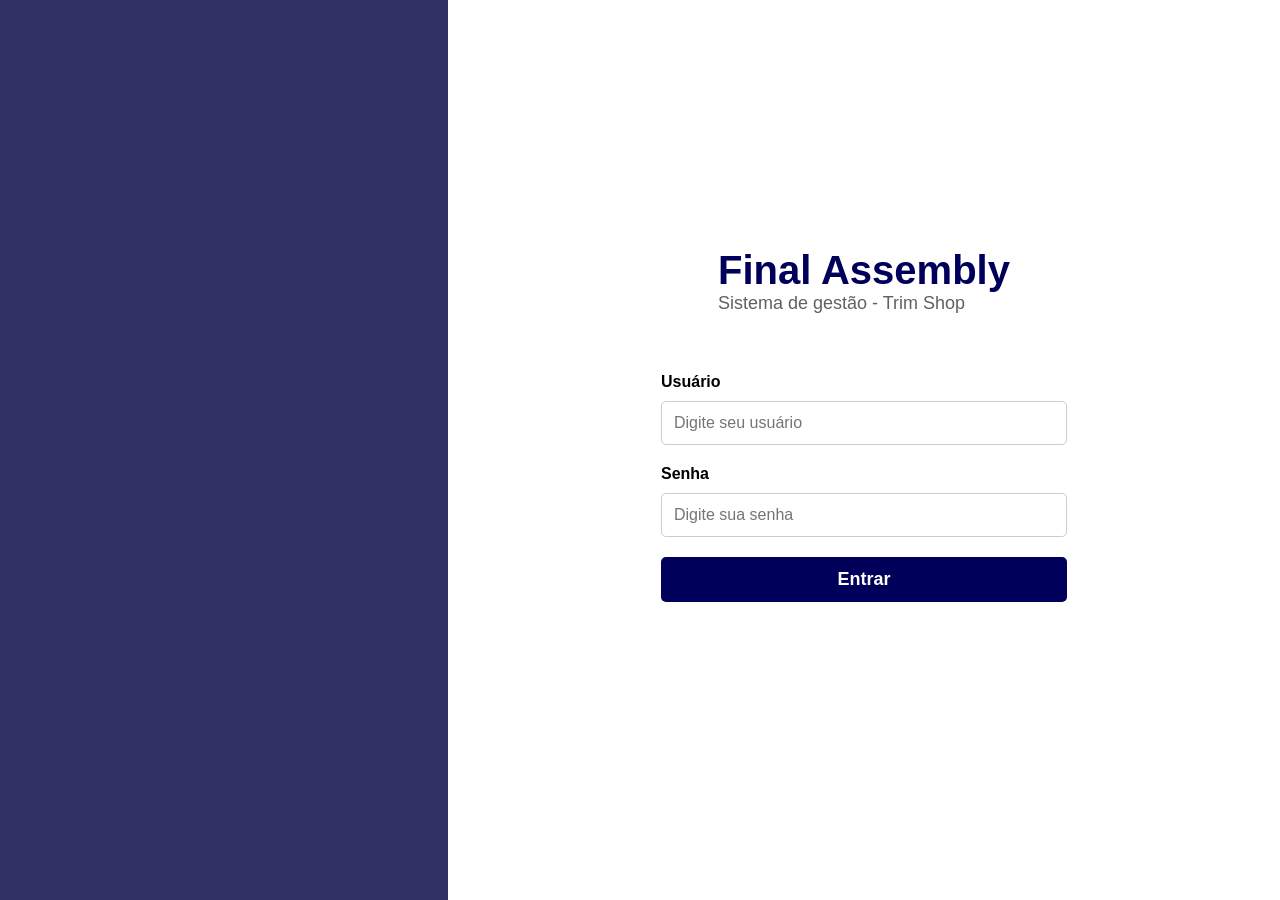
==== login.html @ 061f5e67 "Initial commit" ====
<!DOCTYPE html>
<html lang="en">
<head>
    <meta charset="UTF-8">
    <meta name="viewport" content="width=device-width, initial-scale=1.0">
    <title>Final Assembly</title>
    <link rel="stylesheet" href="styles/login/style.css">
    <link rel="stylesheet" href="styles/login/mediaqueries.css">
</head>
<body>
    <main>
        <article>

        </article>
        
        <section>
            <div id="title">
                <h1>Final Assembly</h1>
                <p>Sistema de gestão - Trim Shop</p>
            </div>
            <form action="index.html" method="post">
                <div id="usuario">
                    <label>Usuário</label>
                    <input type="text" name="username" placeholder="Digite seu usuário"  class="input-box">
                </div>

                <div id="senha">
                    <label>Senha</label>
                    <input type="password" name="password" placeholder="Digite sua senha"  class="input-box">
                </div>
                    
                <button type="submit" id="btn-login">Entrar</button>

            </form>
        </section>
    </main>
</body>
</html>
---- styles/login/style.css ----
/*
MOBILE FIRST
0 - 768px
*/


@keyframes aparecer {
    from {
        opacity: 0;
        transform: translateY(20px);
    }
    to {
        opacity: 1;
        transform: translateY(0);
    }
}

body{
    padding: 0;
    margin: 0;
    font-family: 'Segoe UI', Tahoma, Geneva, Verdana, sans-serif;
    background-color: #f1f1f1;
    animation: aparecer 0.3s ease-out;
}


main {
    display: flex;
    height: 100vh;  
    width: 100%;
}

section {
    width: 100%;
    display: flex;
    flex-direction: column;
    justify-content: center; 
    align-items: center;  
    background-color: white;
}


#title h1{
    font-size: 40px;
    margin-bottom: 10px;
    color: #00005A;
    margin: 0;
    padding: 0;
}

#title p{
    font-size: 18px;
    color: #616161;
    margin: 0;
    padding: 0;
    margin-bottom: 20%;
}

form{
    margin-bottom: 50px;
}

#usuario{
    display: flex;
    flex-direction: column;
    gap: 10px;
}

#usuario label{
    font-size: 16px;
    font-weight: bolder;
    color: #000000;
}

.input-box{
    width: 400px;
    height: 40px;
    margin-bottom: 20px;
    font-size: 16px;
    border: 1px solid #ccc;
    border-radius: 5px;
    text-indent: 10px;
}

.input-box:focus{
    outline: none;
    border: 1px solid #ccc;
}

#senha{
    display: flex;
    flex-direction: column;
    gap: 10px;
}

#senha label{
    font-size: 16px;
    font-weight: bolder;
    color: #000000;
}

#btn-login{
    width: 406px;
    height: 45px;
    background-color: #00005A;
    color: white;
    font-size: 18px;
    font-weight: bolder;
    border: none;
    border-radius: 5px;
    cursor: pointer;
    padding: 0;
}

div{
    padding:0;
    margin:0;
}

#btn-login:hover{
    background-color: #3333AA;
}
---- styles/login/mediaqueries.css ----
@media screen and (min-width:768px) {

    @keyframes aparecer {
        from {
            opacity: 0;
            transform: translateY(20px);
        }
        to {
            opacity: 1;
            transform: translateY(0);
        }
    }

    body{
        padding: 0;
        margin: 0;
        font-family: 'Segoe UI', Tahoma, Geneva, Verdana, sans-serif;
        background-color: #f1f1f1;
        animation: aparecer 0.3s ease-out;
    }


    main {
        display: flex;
        height: 100vh;  
        width: 100%;
    }

    article {
        width: 35%; 
        height: 100%;
        background-color: rgba(29, 29, 87, 0.904);
    }

    article img {
        width: 100%;
        height: 100%;
        object-fit: cover;
        display: block; 
    }

    section {
        width: 65%;
        display: flex;
        flex-direction: column;
        justify-content: center; 
        align-items: center;  
        background-color: white;
    }


    #title h1{
        font-size: 40px;
        margin-bottom: 10px;
        color: #00005A;
        margin: 0;
        padding: 0;
    }

    #title p{
        font-size: 18px;
        color: #616161;
        margin: 0;
        padding: 0;
        margin-bottom: 20%;
    }

    form{
        margin-bottom: 50px;
    }

    #usuario{
        display: flex;
        flex-direction: column;
        gap: 10px;
    }

    #usuario label{
        font-size: 16px;
        font-weight: bolder;
        color: #000000;
    }

    .input-box{
        width: 400px;
        height: 40px;
        margin-bottom: 20px;
        font-size: 16px;
        border: 1px solid #ccc;
        border-radius: 5px;
        text-indent: 10px;
    }

    .input-box:focus{
        outline: none;
        border: 1px solid #ccc;
    }

    #senha{
        display: flex;
        flex-direction: column;
        gap: 10px;
    }

    #senha label{
        font-size: 16px;
        font-weight: bolder;
        color: #000000;
    }

    #btn-login{
        width: 406px;
        height: 45px;
        background-color: #00005A;
        color: white;
        font-size: 18px;
        font-weight: bolder;
        border: none;
        border-radius: 5px;
        cursor: pointer;
        padding: 0;
    }

    div{
        padding:0;
        margin:0;
    }

    #btn-login:hover{
        background-color: #3333AA;
    }

}
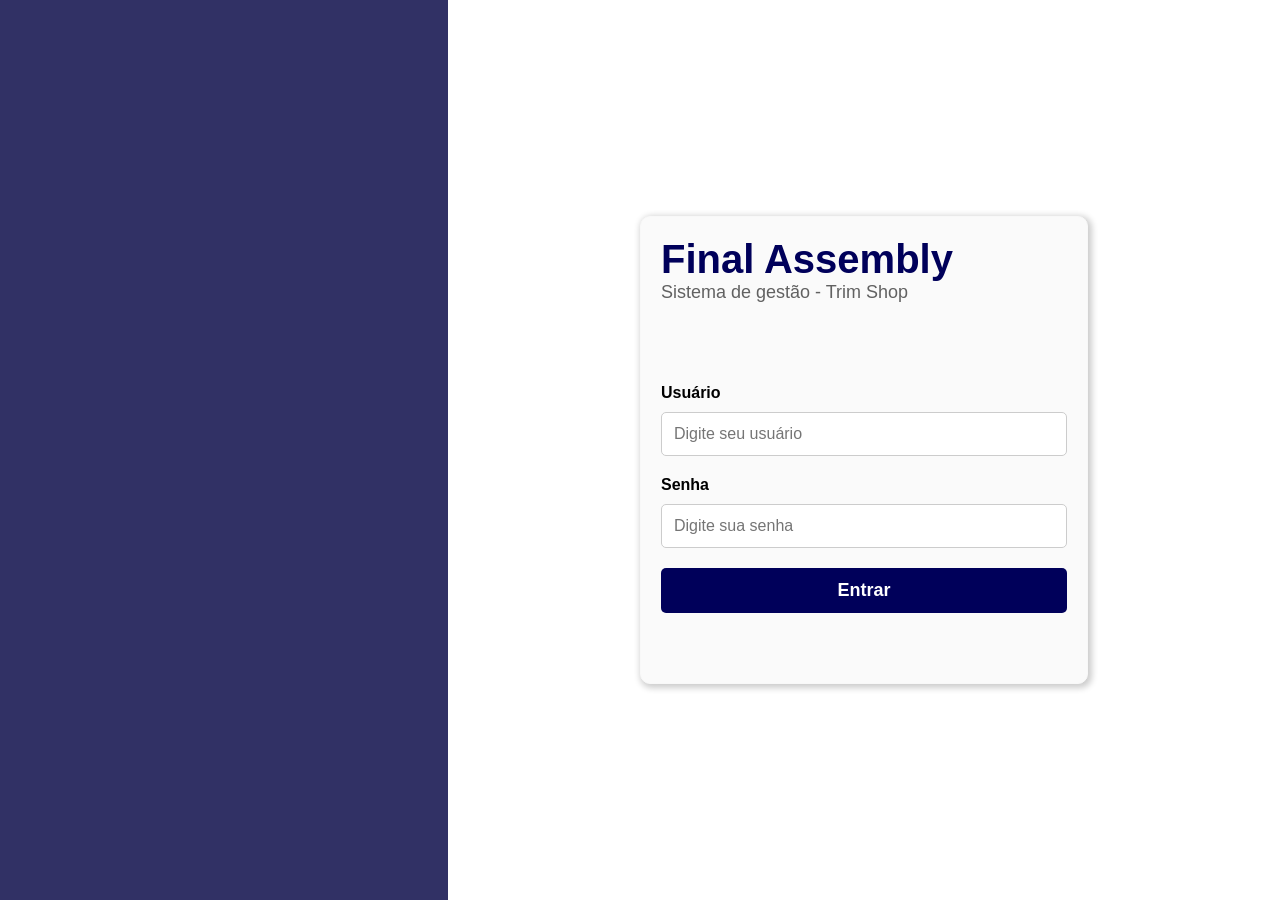
==== commit 140e6791: "Refatora a estrutura do formulário de login e adiciona estilos ao container" ====
--- a/login.html
+++ b/login.html
@@ -14,24 +14,27 @@
         </article>
         
         <section>
-            <div id="title">
-                <h1>Final Assembly</h1>
-                <p>Sistema de gestão - Trim Shop</p>
+            
+            <div id="login">
+                <div id="title">
+                    <h1>Final Assembly</h1>
+                    <p>Sistema de gestão - Trim Shop</p>
+                </div>
+                
+                <form action="index.html" method="post">
+                    <div id="usuario">
+                        <label>Usuário</label>
+                        <input type="text" name="username" placeholder="Digite seu usuário"  class="input-box">
+                    </div>
+                    <div id="senha">
+                        <label>Senha</label>
+                        <input type="password" name="password" placeholder="Digite sua senha"  class="input-box">
+                    </div>
+                
+                    <button type="submit" id="btn-login">Entrar</button>
+                </form>
             </div>
-            <form action="index.html" method="post">
-                <div id="usuario">
-                    <label>Usuário</label>
-                    <input type="text" name="username" placeholder="Digite seu usuário"  class="input-box">
-                </div>
 
-                <div id="senha">
-                    <label>Senha</label>
-                    <input type="password" name="password" placeholder="Digite sua senha"  class="input-box">
-                </div>
-                    
-                <button type="submit" id="btn-login">Entrar</button>
-
-            </form>
         </section>
     </main>
 </body>
--- a/styles/login/style.css
+++ b/styles/login/style.css
@@ -35,10 +35,17 @@
     display: flex;
     flex-direction: column;
     justify-content: center; 
-    align-items: center;  
+    align-items: center;
     background-color: white;
 }
 
+#login{
+    border: 1px solid rgb(248, 248, 248);
+    padding: 20px;
+    border-radius: 10px;
+    background-color: rgb(250, 250, 250);
+    box-shadow: 2px 2px 6px 2px rgba(0, 0, 0, 0.2);
+}
 
 #title h1{
     font-size: 40px;
@@ -120,3 +127,8 @@
 #btn-login:hover{
     background-color: #3333AA;
 }
+
+
+@media screen and (max) {
+    
+}
